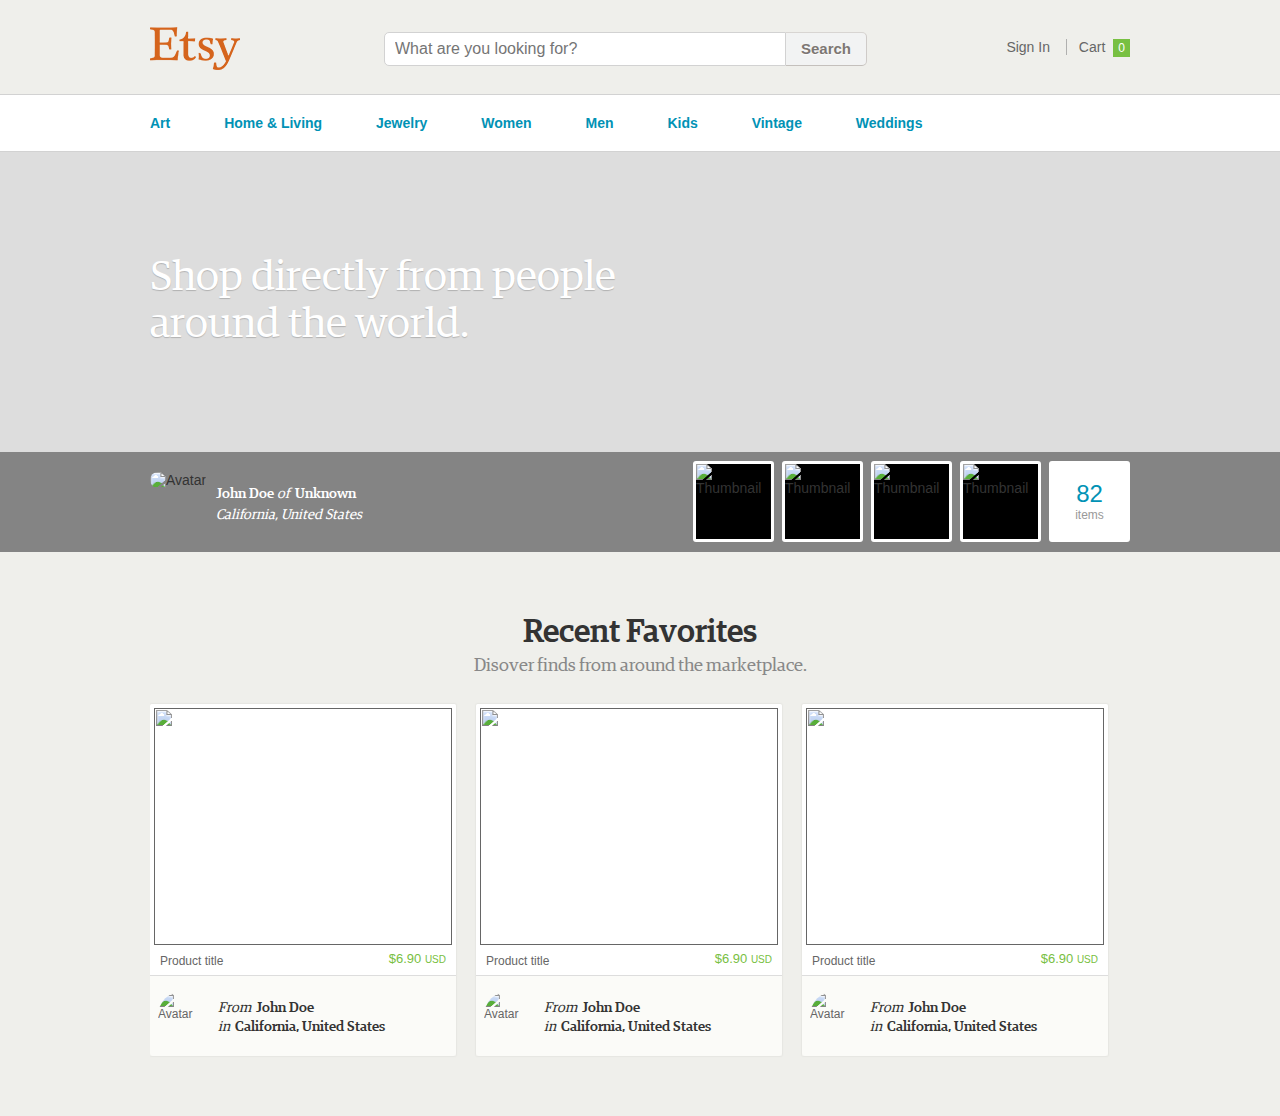
==== etsy/index.html @ b65c2932 "Added Etsy mockup" ====
<!doctype html>
<html>
	<head>
	
	<meta charset="utf-8"/>
	<title>Etsy</title>

	<link rel="shortcut icon" href="favicon.ico"/>
	<link rel="stylesheet" href="style.css"/>
	
	</head>
	<body>
	
	<header id="header">
		<div class="wrap">

		<a href="" class="logo">
			<img src="img/logo.png" width="90" height="43" alt="Etsy"/>
		</a>
		<div class="search">
			<input type="text" name="search" placeholder="What are you looking for?"/>
			<button type="submit">Search</button>
		</div>
		<ul class="user-links">
			<li><a href="">Sign In</a></li>
			<li><a class="cart" href="">Cart<span>0</span></a></li>
		</ul>

		</div>
	</header>
	<nav id="nav">
		<ul class="wrap">
			<li><a href="">Art</a></li>
			<li><a href="">Home & Living</a></li>
			<li><a href="">Jewelry</a></li>
			<li><a href="">Women</a></li>
			<li><a href="">Men</a></li>
			<li><a href="">Kids</a></li>
			<li><a href="">Vintage</a></li>
			<li><a href="">Weddings</a></li>
		</ul>
	</nav>
	<section id="splash">
		<header class="wrap">
			<h1>
				Shop directly from people around the world.
			</h1>
		</header>
		<div class="overlay">
			<div class="wrap">
			
			<div class="avatar">
				<img src="http://placehold.it/60x60" width="60" height="60" alt="Avatar"/>
			</div>
			<div class="info">
				John Doe <em>of</em> Unknown<br/>
				<em>California, United States</em>
			</div>
			<ul class="thumbnails">

			<li>
				<a href="">
				<img src="http://placehold.it/75x75" width="75" height="75" alt="Thumbnail"/>
				</a>
			</li>
			<li>
				<a href="">
				<img src="http://placehold.it/75x75" width="75" height="75" alt="Thumbnail"/>
				</a>
			</li>
			<li>
				<a href="">
				<img src="http://placehold.it/75x75" width="75" height="75" alt="Thumbnail"/>
				</a>
			</li>
			<li>
				<a href="">
				<img src="http://placehold.it/75x75" width="75" height="75" alt="Thumbnail"/>
				</a>
			</li>
			<li class="count">
				<a href=""><span>82</span> items</a>
			</li>

			</ul>

			</div>
		</div>
	</section>
	<section id="favs" class="wrap">
		<hgroup>
			<h2>Recent Favorites</h2>
			<h4>Disover finds from around the marketplace.</h4>
		</hgroup>
		<ul class="items">

		<li class="item">
			<a class="product" href="">
				<img src="http://placehold.it/298x237" width="298" height="237"/>
				<span class="title">Product title</span>
				<span class="price">$6.90 <small>USD</small></span>
			</a>
			<a class="about" href="">
				<div class="avatar">
					<img src="http://placehold.it/50x50" width="50" height="50" alt="Avatar"/>
				</div>
				<div class="info">
					<em>From</em> John Doe<br/>
					<em>in</em> California, United States
				</div>
			</a>
		</li>
		<li class="item">
			<a class="product" href="">
				<img src="http://placehold.it/298x237" width="298" height="237"/>
				<span class="title">Product title</span>
				<span class="price">$6.90 <small>USD</small></span>
			</a>
			<a class="about" href="">
				<div class="avatar">
					<img src="http://placehold.it/50x50" width="50" height="50" alt="Avatar"/>
				</div>
				<div class="info">
					<em>From</em> John Doe<br/>
					<em>in</em> California, United States
				</div>
			</a>
		</li>
		<li class="item">
			<a class="product" href="">
				<img src="http://placehold.it/298x237" width="298" height="237"/>
				<span class="title">Product title</span>
				<span class="price">$6.90 <small>USD</small></span>
			</a>
			<a class="about" href="">
				<div class="avatar">
					<img src="http://placehold.it/50x50" width="50" height="50" alt="Avatar"/>
				</div>
				<div class="info">
					<em>From</em> John Doe<br/>
					<em>in</em> California, United States
				</div>
			</a>
		</li>

		</ul>
	</section>

	</body>
</html>
---- etsy/style.css ----
@font-face {
	font-family: "guardian_egypt";
	font-weight: normal;
	src: url("fonts/guardian_egypt.woff") format("woff");
}
@font-face {
	font-family: "guardian_egypt";
	font-weight: bold;
	src: url("fonts/guardian_egypt_bold.woff") format("woff");
}

body {
	background: #efefeb;
	color: #333;
	font: 14px "Arial", "Helvetica", sans-serif;
	margin: 0;
	min-width: 1030px;
}
a, img {
	border: none;
	color: inherit;
	text-decoration: none;
}
ul, li {
	list-style: none;
	margin: 0;
	padding: 0;
}
h2 {
	color: #333;
	font: bold 32px "guardian_egypt", "Georgia", serif;
	line-height: 1em;
	margin: 0;
}
h4 {
	color: #888;
	font: 18px "guardian_egypt", "Georgia", serif;
	line-height: 1em;
	margin: 0;
}
.wrap {
	margin: 0 auto;
	width: 980px;
}
#header {
	border-bottom: 1px solid #d2d2d2;
	height: 62px;
	overflow: hidden;
	padding-top: 32px;
	width: 100%;
}
#header .logo {
	margin: -5px 14px 0 0;
	float: left;
}
#header .search {
	float: left;
	margin-left: 130px;
}
#header .search input {
	border: 1px solid #d2d2d2;
	border-radius: 5px 0 0 5px;
	float: left;
	font-size: 16px;
	margin: 0;
	padding: 7px 10px;
	width: 380px;
}
#header .search button {
	background: #f2f3f3;
	border: 1px solid;
	border-left: 0;
	border-color: #d8d5d2 #cfcbc8 #c4c0bc;
	border-radius: 0 5px 5px 0;
	color: #7d7773;
	float: left;
	font-size: 15px;
	font-weight: bold;
	margin: 0;
	padding: 7px 15px 8px;
	text-shadow: 0 1px 0 rgba(255, 255, 255, .8);
}
#header .user-links {
	color: #666;
	float: right;
	padding: 7px 0 7px 10px;
}
#header .user-links li {
	display: inline-block;
	margin-right: 12px;
}
#header .user-links li + li {
	border-left: 1px solid #b0b0af;
	margin-right: 0;
	padding-left: 12px;
}
#header .user-links .cart span {
	background: #78c042;
	color: #fff;
	font-size: 12px;
	line-height: 10px;
	margin-left: 8px;
	padding: 2px 5px;
}
#nav {
	background: #fff;
	border-bottom: 1px solid #d2d2d2;
}
#nav li {
	display: inline-block;
}
#nav li:first-child {
	margin-left: -25px;
}
#nav li a {
	color: #0192b5;
	display: block;
	font-weight: bold;
	padding: 20px 25px;
}
#nav li a:hover {
	background: #f5f5f1;
}
#splash {
	background: #ddd;
	overflow: hidden;
}
#splash header {
	height: 300px;
}
#splash h1 {
	color: #fff;
	font: 42px "guardian_egypt", "Georgia", serif;
	margin: 0;
	padding-top: 100px;
	text-shadow: 0 1px 1px rgba(0, 0, 0, .2);
	width: 560px;
}
#splash .overlay {
	background: #000;
	background-color: rgba(0, 0, 0, .4);
	height: 100px;
}
#splash .overlay .avatar {
	float: left;
	margin-top: 20px;
	margin-right: 10px;
}
#splash .overlay .avatar img {
	border-radius: 60px;
}
#splash .overlay .info {
	color: #fff;
	float: left;
	font: bold 14px "guardian_egypt", "Georgia", serif;
	line-height: 21px;
	margin-top: 30px;
}
#splash .overlay .info em {
	font-weight: normal;
	padding-right: 3px;
}
#splash .overlay .thumbnails {
	float: right;
	margin-top: 9px;
}
#splash .overlay .thumbnails li {
	background: #000;
	border: 3px solid #fff;
	border-radius: 3px;
	float: left;
}
#splash .overlay .thumbnails li + li {
	margin-left: 8px;
}
#splash .overlay .thumbnails img {
	display: block;
}
#splash .overlay .thumbnails a:hover img {
	opacity: .92;
}
#splash .overlay .thumbnails .count {
	background: #fff;
	color: #999;
	font-size: 12px;
	text-align: center;
}
#splash .overlay .thumbnails .count a {
	display: block;
	height: 75px;
	width: 75px;
}
#splash .overlay .thumbnails .count a:hover {
	background: #cce9f0;
}
#splash .overlay .thumbnails .count span {
	color: #0192b5;
	display: block;
	padding-top: 16px;
	font-size: 24px;
}
#favs {
	color: #666;
	font-size: 12px;
	overflow: hidden;
	padding: 60px 0;
}
#favs hgroup {
	text-align: center;
}
#favs hgroup h4 {
	line-height: 40px;
	margin-bottom: 20px;
}
#favs li {
	box-shadow: 0 0 2px 0 rgba(0, 0, 0, .1);
	float: left;
}
#favs li + li {
	margin-left: 20px;
}
#favs img {
	display: block;
}
#favs .product {
	background: #fff;
	border: 4px solid #fff;
	border-bottom: 0;
	border-radius: 3px 3px 0 0;
	display: block;
	line-height: 16px;
	overflow: hidden;
}
#favs .product:hover .title {
	text-decoration: underline;
}
#favs .product .title {
	float: left;
	line-height: 18px;
	padding: 7px 6px 5px;
	text-overflow: ellipsis;
	width: 210px;
}
#favs .product .price {
	color: #78c042;
	float: right;
	font-size: 13px;
	padding: 6px;
}
#favs .product .price small {
	font-size: 10px;
}
#favs .about {
	background: #fbfbf8;
	border-top: 1px solid #ddd;
	border-radius: 0 0 3px 3px;
	display: block;
	overflow: hidden;
	padding: 15px 8px;
}
#favs .about:hover {
	background: #e5f4f7;
}
#favs .about .avatar {
	float: left;
	margin-right: 10px;
}
#favs .about .avatar img {
	border-radius: 50px;
}
#favs .about .info {
	color: #333;
	float: left;
	font: bold 14px "guardian_egypt", "Georgia", serif;
	margin-top: 6px;
}
#favs .about .info em {
	font-weight: normal;
	padding-right: 2px;
}
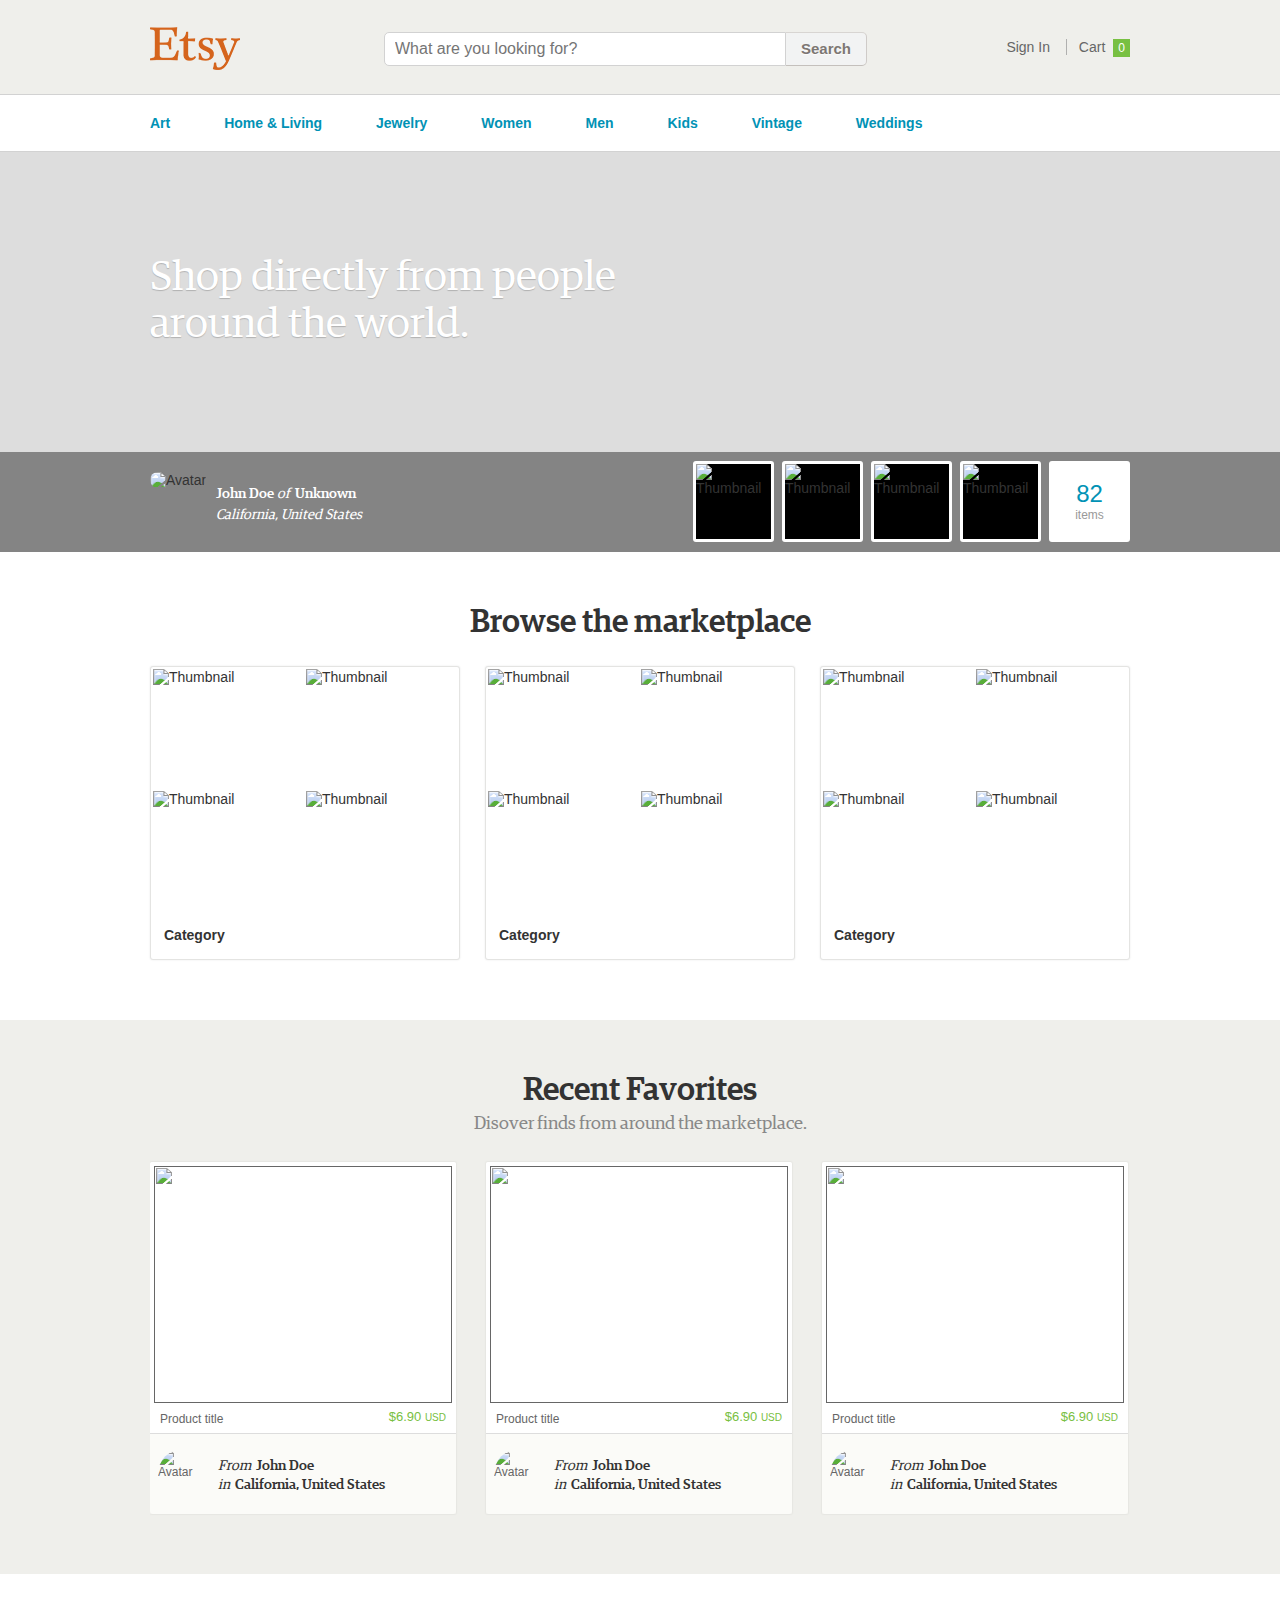
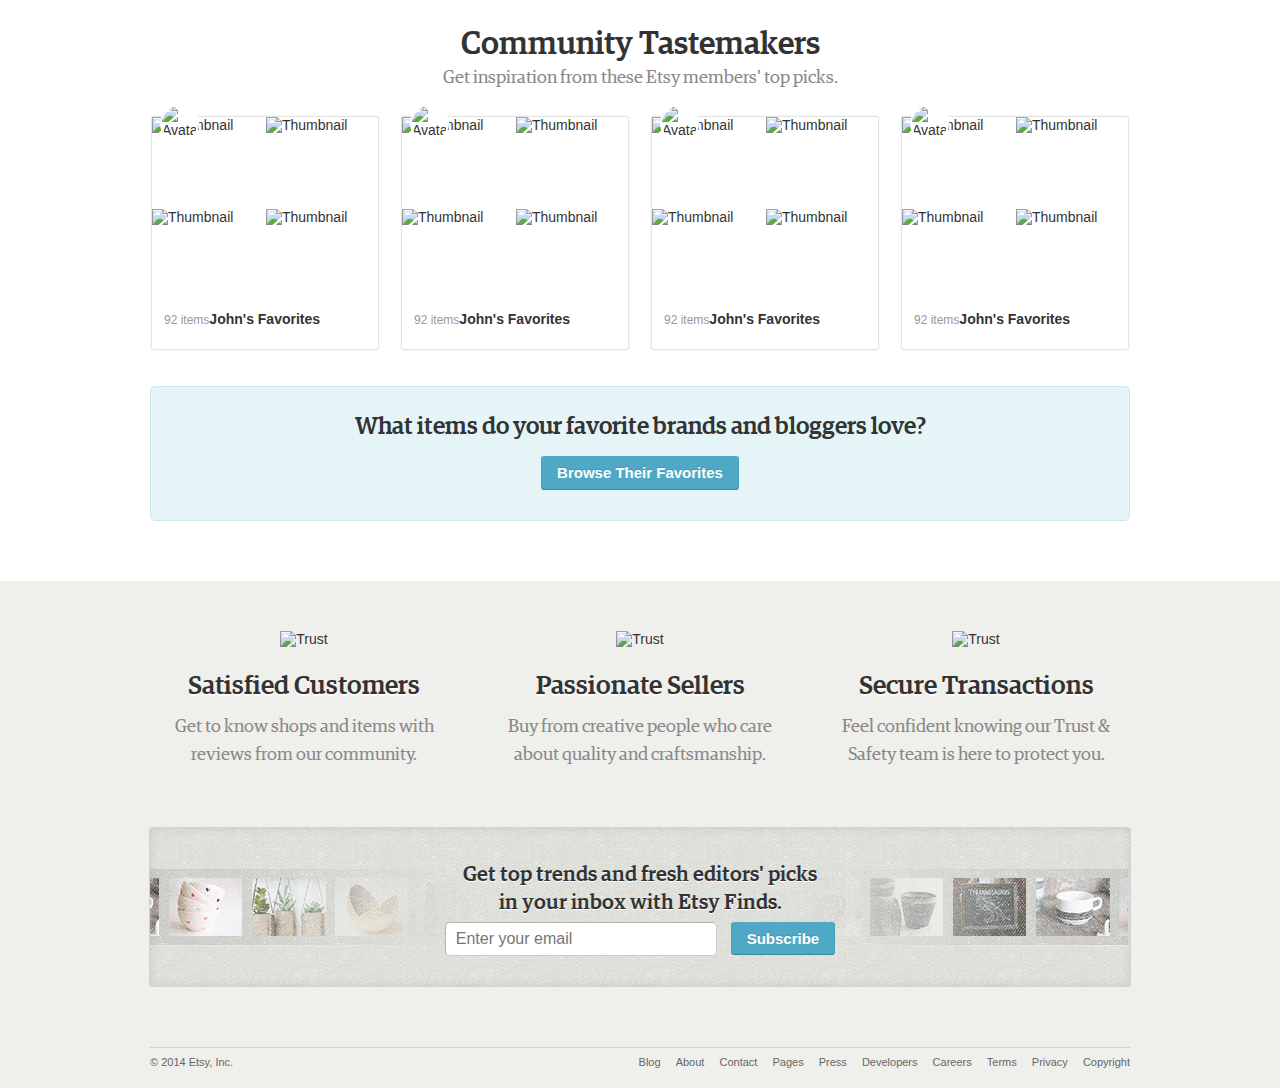
==== commit 5876fd51: "Added footer" ====
--- a/etsy/index.html
+++ b/etsy/index.html
@@ -17,10 +17,10 @@
 		<a href="" class="logo">
 			<img src="img/logo.png" width="90" height="43" alt="Etsy"/>
 		</a>
-		<div class="search">
+		<form method="post" action="" class="search">
 			<input type="text" name="search" placeholder="What are you looking for?"/>
 			<button type="submit">Search</button>
-		</div>
+		</form>
 		<ul class="user-links">
 			<li><a href="">Sign In</a></li>
 			<li><a class="cart" href="">Cart<span>0</span></a></li>
@@ -87,6 +87,69 @@
 			</div>
 		</div>
 	</section>
+	<section id="marketplace">
+		<div class="wrap">
+		
+		<h2>Browse the marketplace</h2>
+		<ul class="categories">
+			<li>
+			<a href="">
+
+			<div class="thumbnails">
+				<img src="http://placehold.it/151x120" width="151" height="120" alt="Thumbnail"/>
+				<img src="http://placehold.it/151x120" width="151" height="120" alt="Thumbnail"/>
+				<img src="http://placehold.it/151x120" width="151" height="120" alt="Thumbnail"/>
+				<img src="http://placehold.it/151x120" width="151" height="120" alt="Thumbnail"/>
+			</div>
+			<div class="bottom">
+				<span class="arrow"></span>
+				<span class="title">
+					Category
+				</span>
+			</div>
+
+			</a>
+			</li>
+			<li>
+			<a href="">
+
+			<div class="thumbnails">
+				<img src="http://placehold.it/151x120" width="151" height="120" alt="Thumbnail"/>
+				<img src="http://placehold.it/151x120" width="151" height="120" alt="Thumbnail"/>
+				<img src="http://placehold.it/151x120" width="151" height="120" alt="Thumbnail"/>
+				<img src="http://placehold.it/151x120" width="151" height="120" alt="Thumbnail"/>
+			</div>
+			<div class="bottom">
+				<span class="arrow"></span>
+				<span class="title">
+					Category
+				</span>
+			</div>
+
+			</a>
+			</li>
+			<li>
+			<a href="">
+
+			<div class="thumbnails">
+				<img src="http://placehold.it/151x120" width="151" height="120" alt="Thumbnail"/>
+				<img src="http://placehold.it/151x120" width="151" height="120" alt="Thumbnail"/>
+				<img src="http://placehold.it/151x120" width="151" height="120" alt="Thumbnail"/>
+				<img src="http://placehold.it/151x120" width="151" height="120" alt="Thumbnail"/>
+			</div>
+			<div class="bottom">
+				<span class="arrow"></span>
+				<span class="title">
+					Category
+				</span>
+			</div>
+
+			</a>
+			</li>
+		</ul>
+		
+		</div>
+	</section>
 	<section id="favs" class="wrap">
 		<hgroup>
 			<h2>Recent Favorites</h2>
@@ -145,6 +208,182 @@
 
 		</ul>
 	</section>
+	<section id="inspiration">
+		<div class="wrap">
+
+		<hgroup>
+			<h2>Community Tastemakers</h2>
+			<h4>Get inspiration from these Etsy members' top picks.</h4>
+		</hgroup>
+		<ul class="favs">
+			<li>
+				<div class="avatar">
+					<div class="image">
+						<img src="http://placehold.it/35x35" width="35" height="35" alt="Avatar"/>
+					</div>
+					<span>
+						<a href="">John's</a> Favorites
+					</span>
+				</div>
+				<a href="">
+
+				<div class="thumbnails">
+					<img src="http://placehold.it/112x90" width="112" height="90" alt="Thumbnail"/>
+					<img src="http://placehold.it/112x90" width="112" height="90" alt="Thumbnail"/>
+					<img src="http://placehold.it/112x90" width="112" height="90" alt="Thumbnail"/>
+					<img src="http://placehold.it/112x90" width="112" height="90" alt="Thumbnail"/>
+				</div>
+				<div class="bottom">
+					<span class="arrow"></span>
+					<span class="title">
+						John's Favorites
+						<span>92 items</span>
+					</span>
+				</div>
+
+				</a>
+			</li>
+			<li>
+				<div class="avatar">
+					<div class="image">
+						<img src="http://placehold.it/35x35" width="35" height="35" alt="Avatar"/>
+					</div>
+					<span>
+						<a href="">John's</a> Favorites
+					</span>
+				</div>
+				<a href="">
+
+				<div class="thumbnails">
+					<img src="http://placehold.it/112x90" width="112" height="90" alt="Thumbnail"/>
+					<img src="http://placehold.it/112x90" width="112" height="90" alt="Thumbnail"/>
+					<img src="http://placehold.it/112x90" width="112" height="90" alt="Thumbnail"/>
+					<img src="http://placehold.it/112x90" width="112" height="90" alt="Thumbnail"/>
+				</div>
+				<div class="bottom">
+					<span class="arrow"></span>
+					<span class="title">
+						John's Favorites
+						<span>92 items</span>
+					</span>
+				</div>
+
+				</a>
+			</li>
+			<li>
+				<div class="avatar">
+					<div class="image">
+						<img src="http://placehold.it/35x35" width="35" height="35" alt="Avatar"/>
+					</div>
+					<span>
+						<a href="">John's</a> Favorites
+					</span>
+				</div>
+				<a href="">
+
+				<div class="thumbnails">
+					<img src="http://placehold.it/112x90" width="112" height="90" alt="Thumbnail"/>
+					<img src="http://placehold.it/112x90" width="112" height="90" alt="Thumbnail"/>
+					<img src="http://placehold.it/112x90" width="112" height="90" alt="Thumbnail"/>
+					<img src="http://placehold.it/112x90" width="112" height="90" alt="Thumbnail"/>
+				</div>
+				<div class="bottom">
+					<span class="arrow"></span>
+					<span class="title">
+						John's Favorites
+						<span>92 items</span>
+					</span>
+				</div>
+
+				</a>
+			</li>
+			<li>
+				<div class="avatar">
+					<div class="image">
+						<img src="http://placehold.it/35x35" width="35" height="35" alt="Avatar"/>
+					</div>
+					<span>
+						<a href="">John's</a> Favorites
+					</span>
+				</div>
+				<a href="">
+
+				<div class="thumbnails">
+					<img src="http://placehold.it/112x90" width="112" height="90" alt="Thumbnail"/>
+					<img src="http://placehold.it/112x90" width="112" height="90" alt="Thumbnail"/>
+					<img src="http://placehold.it/112x90" width="112" height="90" alt="Thumbnail"/>
+					<img src="http://placehold.it/112x90" width="112" height="90" alt="Thumbnail"/>
+				</div>
+				<div class="bottom">
+					<span class="arrow"></span>
+					<span class="title">
+						John's Favorites
+						<span>92 items</span>
+					</span>
+				</div>
+
+				</a>
+			</li>
+		</ul>
+		<div class="browse">
+			<h3>What items do your favorite brands and bloggers love?</h3>
+			<a href="" class="button">Browse Their Favorites</a>
+		</div>
+
+		</div>
+	</section>
+	<section id="trust" class="wrap">
+		<div class="item">
+			<img src="img/trust_1.png" width="180" height="165" alt="Trust"/>
+			<hgroup>
+				<h3>Satisfied Customers</h3>
+				<h4>Get to know shops and items with reviews from our community.</h4>
+			</hgroup>
+		</div>
+		<div class="item">
+			<img src="img/trust_2.png" width="180" height="165" alt="Trust"/>
+			<hgroup>
+				<h3>Passionate Sellers</h3>
+				<h4>Buy from creative people who care about quality and craftsmanship.</h4>
+			</hgroup>
+		</div>
+		<div class="item">
+			<img src="img/trust_3.png" width="180" height="165" alt="Trust"/>
+			<hgroup>
+				<h3>Secure Transactions</h3>
+				<h4>Feel confident knowing our Trust & Safety team is here to protect you.</h4>
+			</hgroup>
+		</div>
+	</section>
+	<section id="subscribe" class="wrap">
+		<h4>
+			Get top trends and fresh editors' picks<br/>
+			in your inbox with Etsy Finds.
+		</h4>
+		<form method="post" action="">
+			<input type="text" placeholder="Enter your email" name="mail">
+			<button class="button">
+				Subscribe
+			</button>
+		</form>
+	</section>
+	<footer id="footer" class="wrap">
+		<div class="copyright">
+			© 2014 Etsy, Inc.
+		</div>
+		<ul class="links">
+			<li><a href="">Blog</a></li>
+			<li><a href="">About</a></li>
+			<li><a href="">Contact</a></li>
+			<li><a href="">Pages</a></li>
+			<li><a href="">Press</a></li>
+			<li><a href="">Developers</a></li>
+			<li><a href="">Careers</a></li>
+			<li><a href="">Terms</a></li>
+			<li><a href="">Privacy</a></li>
+			<li><a href="">Copyright</a></li>
+		</ul>
+	</footer>
 
 	</body>
 </html>
--- a/etsy/style.css
+++ b/etsy/style.css
@@ -1,12 +1,14 @@
 @font-face {
 	font-family: "guardian_egypt";
 	font-weight: normal;
-	src: url("fonts/guardian_egypt.woff") format("woff");
+	src: url("fonts/guardian_egypt.woff")
+		format("woff");
 }
 @font-face {
 	font-family: "guardian_egypt";
 	font-weight: bold;
-	src: url("fonts/guardian_egypt_bold.woff") format("woff");
+	src: url("fonts/guardian_egypt_bold.woff")
+		format("woff");
 }
 
 body {
@@ -26,22 +28,43 @@
 	margin: 0;
 	padding: 0;
 }
+h1,
+h2,
+h3,
+h4 {
+	font-family: "guardian_egypt", Georgia, serif;
+	line-height: 1em;
+	margin: 0;
+}
 h2 {
 	color: #333;
-	font: bold 32px "guardian_egypt", "Georgia", serif;
-	line-height: 1em;
-	margin: 0;
+	font-size: 32px;
+}
+h3 {
+	color: #333;
+	font-size: 24px;
 }
 h4 {
 	color: #888;
-	font: 18px "guardian_egypt", "Georgia", serif;
-	line-height: 1em;
-	margin: 0;
+	font-size: 18px;
+	font-weight: normal;
 }
 .wrap {
 	margin: 0 auto;
 	width: 980px;
 }
+.button {
+	background: #4fa9c6;
+	border: 1px solid;
+	border-color: #54acc7 #4ca0ba #398a9d;
+	border-radius: 3px;
+	color: #fff;
+	display: inline-block;
+	font-size: 15px;
+	font-weight: bold;
+	padding: 7px 15px 8px;
+	text-shadow: 0 -1px 0 rgba(0, 0, 0, 0.15);
+}
 #header {
 	border-bottom: 1px solid #d2d2d2;
 	height: 62px;
@@ -49,15 +72,11 @@
 	padding-top: 32px;
 	width: 100%;
 }
-#header .logo {
-	margin: -5px 14px 0 0;
-	float: left;
-}
-#header .search {
+#header form {
 	float: left;
 	margin-left: 130px;
 }
-#header .search input {
+#header form input {
 	border: 1px solid #d2d2d2;
 	border-radius: 5px 0 0 5px;
 	float: left;
@@ -66,7 +85,7 @@
 	padding: 7px 10px;
 	width: 380px;
 }
-#header .search button {
+#header form button {
 	background: #f2f3f3;
 	border: 1px solid;
 	border-left: 0;
@@ -79,6 +98,10 @@
 	margin: 0;
 	padding: 7px 15px 8px;
 	text-shadow: 0 1px 0 rgba(255, 255, 255, .8);
+}
+#header .logo {
+	margin: -5px 14px 0 0;
+	float: left;
 }
 #header .user-links {
 	color: #666;
@@ -141,83 +164,130 @@
 	background-color: rgba(0, 0, 0, .4);
 	height: 100px;
 }
-#splash .overlay .avatar {
+#splash .avatar {
 	float: left;
 	margin-top: 20px;
 	margin-right: 10px;
 }
-#splash .overlay .avatar img {
+#splash .avatar img {
 	border-radius: 60px;
 }
-#splash .overlay .info {
+#splash .info {
 	color: #fff;
 	float: left;
 	font: bold 14px "guardian_egypt", "Georgia", serif;
 	line-height: 21px;
 	margin-top: 30px;
 }
-#splash .overlay .info em {
+#splash .info em {
 	font-weight: normal;
 	padding-right: 3px;
 }
-#splash .overlay .thumbnails {
+#splash .thumbnails {
 	float: right;
 	margin-top: 9px;
 }
-#splash .overlay .thumbnails li {
+#splash .thumbnails li {
 	background: #000;
 	border: 3px solid #fff;
 	border-radius: 3px;
 	float: left;
 }
-#splash .overlay .thumbnails li + li {
+#splash .thumbnails li + li {
 	margin-left: 8px;
 }
-#splash .overlay .thumbnails img {
-	display: block;
-}
-#splash .overlay .thumbnails a:hover img {
+#splash .thumbnails img {
+	display: block;
+}
+#splash .thumbnails a:hover img {
 	opacity: .92;
 }
-#splash .overlay .thumbnails .count {
+#splash .thumbnails .count {
 	background: #fff;
 	color: #999;
 	font-size: 12px;
 	text-align: center;
 }
-#splash .overlay .thumbnails .count a {
+#splash .thumbnails .count a {
 	display: block;
 	height: 75px;
 	width: 75px;
 }
-#splash .overlay .thumbnails .count a:hover {
+#splash .thumbnails .count a:hover {
 	background: #cce9f0;
 }
-#splash .overlay .thumbnails .count span {
+#splash .thumbnails .count span {
 	color: #0192b5;
 	display: block;
 	padding-top: 16px;
 	font-size: 24px;
+}
+#marketplace {
+	background: #fff;
+	overflow: hidden;
+	padding: 50px 0 60px;
+}
+#marketplace h2 {
+	margin-bottom: 32px;
+	text-align: center;
+}
+#marketplace a:hover .title {
+	text-decoration: underline;
+}
+#marketplace li {
+	background: #fff;
+	border: 1px solid #e4e4e2;
+	border-radius: 3px;
+	box-shadow: 0 0 2px 0 rgba(0, 0, 0, .1);
+	float: left;
+	padding: 1px;
+	width: 306px;
+}
+#marketplace li + li {
+	margin-left: 25px;
+}
+#marketplace .thumbnails {
+	overflow: hidden;
+}
+#marketplace .thumbnails img {
+	border: 1px solid #fff;
+	float: left;
+}
+#marketplace .bottom {
+	overflow: hidden;
+	padding: 12px;
+}
+#marketplace  .title {
+	float: left;
+	font-size: 14px;
+	font-weight: bold;
+	line-height: 22px;
+}
+#marketplace .arrow {
+	background: url(img/arrow.png) no-repeat;
+	float: right;
+	height: 22px;
+	width: 22px;
 }
 #favs {
 	color: #666;
 	font-size: 12px;
 	overflow: hidden;
-	padding: 60px 0;
+	padding: 50px 0 60px;
 }
 #favs hgroup {
+	margin-bottom: 20px;
 	text-align: center;
 }
 #favs hgroup h4 {
 	line-height: 40px;
-	margin-bottom: 20px;
 }
 #favs li {
 	box-shadow: 0 0 2px 0 rgba(0, 0, 0, .1);
 	float: left;
 }
 #favs li + li {
-	margin-left: 20px;
+	margin-left: 30px;
 }
 #favs img {
 	display: block;
@@ -234,20 +304,20 @@
 #favs .product:hover .title {
 	text-decoration: underline;
 }
-#favs .product .title {
+#favs .title {
 	float: left;
 	line-height: 18px;
 	padding: 7px 6px 5px;
 	text-overflow: ellipsis;
 	width: 210px;
 }
-#favs .product .price {
+#favs .price {
 	color: #78c042;
 	float: right;
 	font-size: 13px;
 	padding: 6px;
 }
-#favs .product .price small {
+#favs .price small {
 	font-size: 10px;
 }
 #favs .about {
@@ -261,20 +331,219 @@
 #favs .about:hover {
 	background: #e5f4f7;
 }
-#favs .about .avatar {
+#favs .avatar {
 	float: left;
 	margin-right: 10px;
 }
-#favs .about .avatar img {
+#favs .avatar img {
 	border-radius: 50px;
 }
-#favs .about .info {
+#favs .info {
 	color: #333;
 	float: left;
 	font: bold 14px "guardian_egypt", "Georgia", serif;
 	margin-top: 6px;
 }
-#favs .about .info em {
+#favs .info em {
 	font-weight: normal;
 	padding-right: 2px;
 }
+#inspiration {
+	background: #fff;
+	padding: 50px 0 60px;
+}
+#inspiration a:hover .title {
+	text-decoration: underline;
+}
+#inspiration hgroup {
+	margin-bottom: 20px;
+	text-align: center;
+}
+#inspiration hgroup h4 {
+	line-height: 40px;
+}
+#inspiration li {
+	background: #fff;
+	border: 1px solid #e4e4e2;
+	border-radius: 3px;
+	box-shadow: 0 0 2px 0 rgba(0, 0, 0, .1);
+	float: left;
+	margin-left: 1px;
+	position: relative;
+	width: 226px;
+}
+#inspiration li:hover .avatar {
+	top: -26px;
+}
+#inspiration li:hover .avatar span {
+	opacity: 1;
+}
+#inspiration li + li {
+	margin-left: 22px;
+}
+#inspiration .favs {
+	height: 240px;
+}
+#inspiration .avatar {
+	position: absolute;
+	top: -13px;
+	left: 8px;
+	transition: top .2s;
+}
+#inspiration .avatar span {
+	color: #666;
+	float: left;
+	font-size: 12px; 
+	margin: 6px 0 0 10px; 
+	opacity: 0;
+	transition: opacity .2s;
+}
+#inspiration .avatar span a {
+	color: #0192b5;
+	font-weight: bold;
+}
+#inspiration .avatar span a:hover {
+	text-decoration: underline;
+}
+#inspiration .image {
+	background: #fff;	
+	border-radius: 50%;
+	float: left;
+	padding: 2px;
+}
+#inspiration .image img {
+	border-radius: 50%;
+	display: block;
+}
+#inspiration .thumbnails img {
+	float: left;
+	margin: 0 2px 2px 0;
+}
+#inspiration .thumbnails img:nth-child(even) {
+	margin-right: 0;
+}
+#inspiration .bottom {
+	overflow: hidden;
+	padding: 10px 12px;
+}
+#inspiration .arrow {
+	background: url(img/arrow.png) no-repeat;
+	float: right;
+	height: 22px;
+	margin: 6px -2px 0 0;
+	width: 22px;
+}
+#inspiration .title {
+	float: left;
+	font-size: 14px;
+	font-weight: bold;
+}
+#inspiration .title span {
+	clear: both;
+	color: #999;
+	float: left;
+	font-size: 12px;
+	font-weight: normal;
+	line-height: 18px;
+	text-decoration: none;
+}
+#inspiration .browse {
+	background: #e5f4f7;
+	border: 1px solid #cce9f0;
+	border-radius: 5px;
+	margin-top: 30px;
+	padding: 25px 0 30px;
+	text-align: center;
+}
+#inspiration .browse:hover {
+	background: #cce9f0;
+	border-color: #99d3e1;
+}
+#inspiration .browse:hover .button {
+	background: #3f98bb;
+}
+#inspiration .browse h3 {
+	margin-bottom: 20px;
+}
+#trust {
+	padding: 50px 0 60px;
+	overflow: hidden;
+}
+#trust h3 {
+	font-size: 26px;
+	line-height: 32px;
+	margin-bottom: 12px;
+	text-shadow: 0 2px 1px rgba(255, 255, 255, .8);
+}
+#trust h4 {
+	line-height: 28px;
+}
+#trust img {
+	margin-bottom: 20px;
+}
+#trust .item {
+	float: left;
+	text-align: center;
+	width: 308px;
+}
+#trust .item + .item {
+	margin-left: 28px;
+}
+#subscribe {
+	background-color: #d7d7d1;
+	background-image: url(img/texture.png), url(img/subscribe_ribbon.png);
+	background-repeat: repeat, no-repeat;
+	background-position: 0 0, 0 center;
+	border: 1px solid #d2d2d2;
+	border-radius: 3px;
+	box-shadow: inset 0 0 10px rgba(0, 0, 0, .1);
+	margin-bottom: 60px;
+	padding: 30px 0;
+}
+#subscribe h4 {
+	color: #333;
+	font-size: 21px;
+	font-weight: bold;
+	line-height: 28px;
+	margin-bottom: 8px;
+	text-align: center;
+	text-shadow: 0 1px 0 #fff;
+}
+#subscribe form {
+	text-align: center;	
+}
+#subscribe form input[type=text] {
+	border: 1px solid;
+	border-color: #b3b3b3 #ccc #ccc #b3b3b3;
+	border-radius: 5px;
+	font-size: 16px;
+	margin: 0;
+	margin-right: 10px;
+	padding: 7px 10px;
+	width: 250px;
+}
+#subscribe form .button {
+	margin: 0;
+	padding-bottom: 7px;
+}
+#footer {
+	border-top: 1px solid #d2d2d2;
+	color: #666;
+	font-size: 11px;
+	margin-bottom: 20px;
+	overflow: hidden;
+	padding-top: 8px;
+}
+#footer a:hover {
+	text-decoration: underline;
+}
+#footer .copyright {
+	float: left;
+}
+#footer .links {
+	float: right;
+}
+#footer .links li {
+	display: inline;
+	margin-left: 12px;
+}
